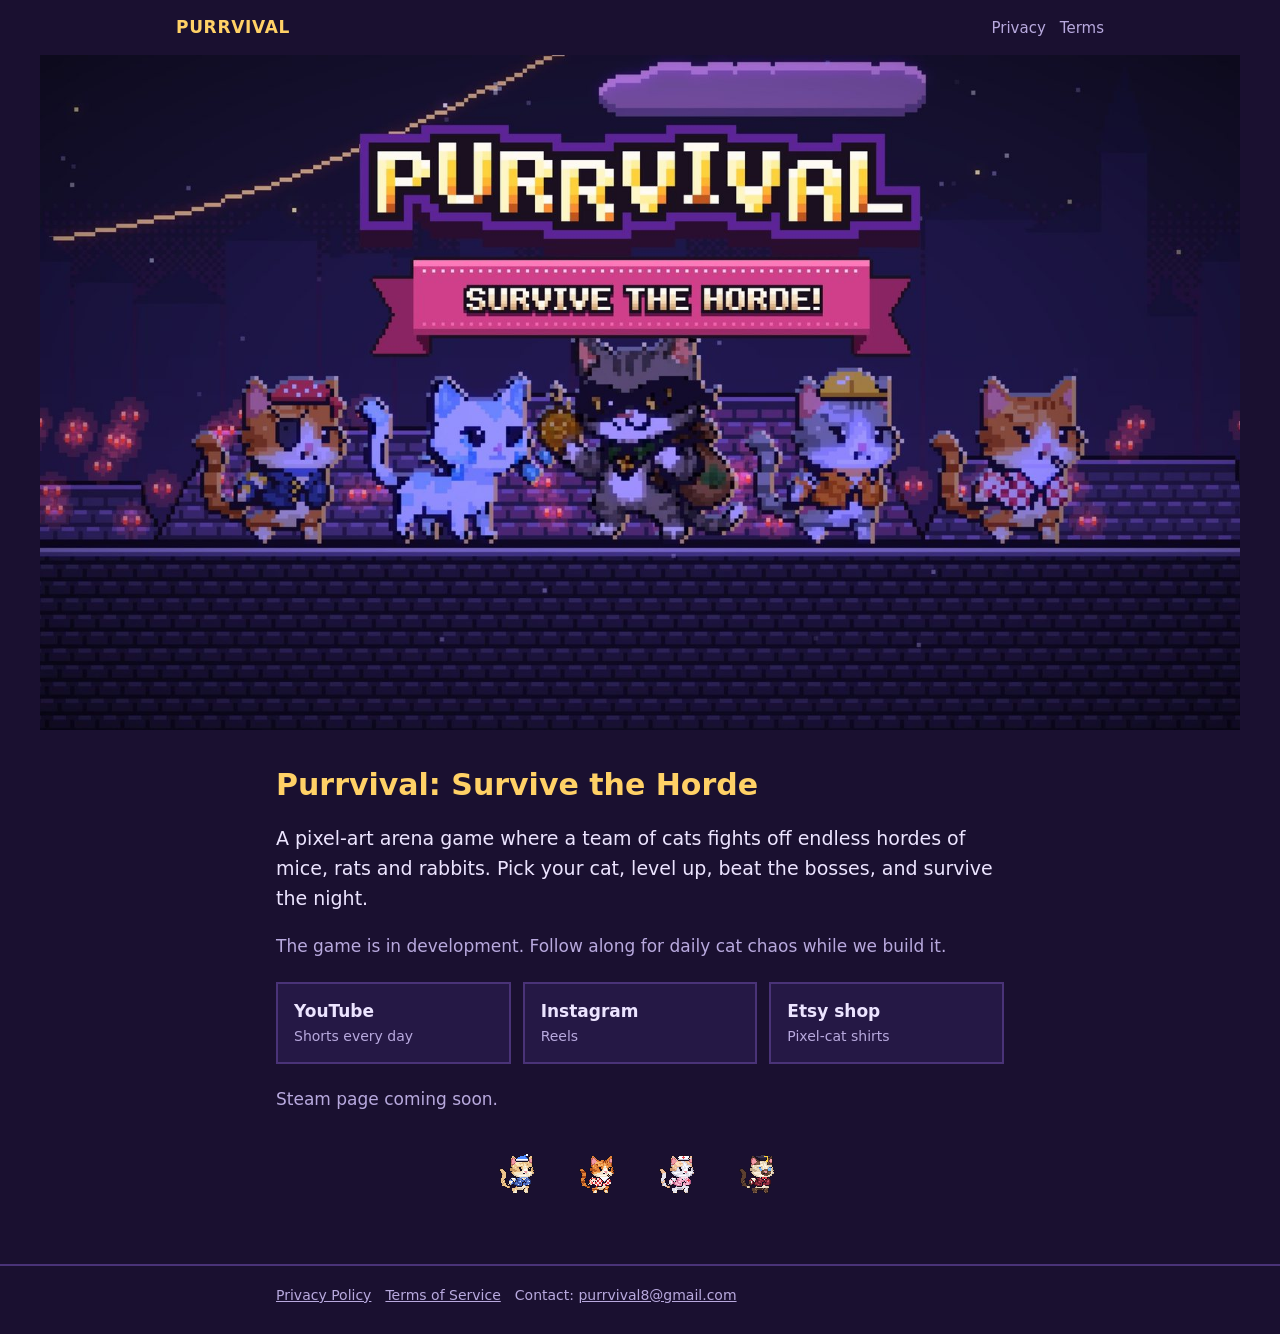
==== index.html @ 51f8344b "Purrvival site: home, privacy policy, terms" ====
<!doctype html>
<html lang="en">
<head>
<meta charset="utf-8">
<meta name="viewport" content="width=device-width, initial-scale=1">
<title>Purrvival: Survive the Horde</title>
<meta name="description" content="Purrvival: Survive the Horde is a pixel-art arena game where a team of cats fights off hordes of mice, rats and rabbits.">
<link rel="icon" href="img/icon.png">
<link rel="stylesheet" href="style.css">
</head>
<body>
<header class="top">
  <a class="home" href="./">PURRVIVAL</a>
  <nav><a href="privacy.html">Privacy</a><a href="terms.html">Terms</a></nav>
</header>
<div class="hero"><img src="img/hero.jpg" width="1600" height="900" alt="Purrvival: Survive the Horde. Five pixel-art cats stand on a rooftop at night, ready to fight."></div>
<main>
  <h1>Purrvival: Survive the Horde</h1>
  <p class="lead">A pixel-art arena game where a team of cats fights off endless hordes of mice, rats and rabbits. Pick your cat, level up, beat the bosses, and survive the night.</p>
  <p class="muted">The game is in development. Follow along for daily cat chaos while we build it.</p>
  <div class="links">
    <a href="https://www.youtube.com/@purrvival-t1u">YouTube<span>Shorts every day</span></a>
    <a href="https://www.instagram.com/purrvivalgame/">Instagram<span>Reels</span></a>
    <a href="https://www.etsy.com/shop/PurrvivalPixelCat">Etsy shop<span>Pixel-cat shirts</span></a>
  </div>
  <p class="muted">Steam page coming soon.</p>
  <div class="cats">
    <img class="pixel" src="img/biscuit.png" width="297" height="310" alt="Biscuit the cat">
    <img class="pixel" src="img/chonk.png" width="297" height="310" alt="Chonk the cat">
    <img class="pixel" src="img/mittens.png" width="297" height="310" alt="Mittens the cat">
    <img class="pixel" src="img/professor.png" width="297" height="310" alt="Professor the cat">
  </div>
</main>
<footer><div><a href="privacy.html">Privacy Policy</a><a href="terms.html">Terms of Service</a>Contact: <a href="mailto:purrvival8@gmail.com">purrvival8@gmail.com</a></div></footer>
</body>
</html>
---- style.css ----
:root {
  --bg: #1a1030;
  --panel: #251845;
  --line: #4a3378;
  --text: #ece4ff;
  --muted: #b8a9de;
  --gold: #ffd166;
  --pink: #ff5d8f;
  --link: #8fd3ff;
}
* { box-sizing: border-box; }
html { background: var(--bg); }
body {
  margin: 0; background: var(--bg); color: var(--text);
  font: 17px/1.6 system-ui, -apple-system, "Segoe UI", Roboto, sans-serif;
}
a { color: var(--link); }
img.pixel { image-rendering: pixelated; }
header.top {
  display: flex; align-items: center; justify-content: space-between; gap: 12px;
  max-width: 960px; margin: 0 auto; padding: 14px 16px;
}
header.top a.home { font-weight: 800; color: var(--gold); text-decoration: none; letter-spacing: .04em; }
header.top nav a { margin-left: 14px; color: var(--muted); text-decoration: none; font-size: 15px; }
header.top nav a:hover { color: var(--text); }
.hero { position: relative; max-width: 1200px; margin: 0 auto; }
.hero img { display: block; width: 100%; height: auto; }
main { max-width: 760px; margin: 0 auto; padding: 8px 16px 48px; }
h1, h2 { line-height: 1.25; }
h1 { font-size: 30px; margin: 28px 0 8px; color: var(--gold); }
h2 { font-size: 21px; margin: 32px 0 6px; color: var(--gold); }
.lead { font-size: 19px; color: var(--text); }
.muted { color: var(--muted); }
.links { display: grid; grid-template-columns: repeat(auto-fit, minmax(200px, 1fr)); gap: 12px; margin: 22px 0; }
.links a {
  display: block; padding: 14px 16px; border: 2px solid var(--line); background: var(--panel);
  color: var(--text); text-decoration: none; font-weight: 700;
}
.links a span { display: block; font-weight: 400; color: var(--muted); font-size: 14px; }
.links a:hover { border-color: var(--pink); }
.cats { display: flex; gap: 8px; justify-content: center; margin: 28px 0 0; }
.cats img { width: 72px; height: auto; }
footer { border-top: 2px solid var(--line); color: var(--muted); font-size: 14px; }
footer div { max-width: 760px; margin: 0 auto; padding: 18px 16px 28px; }
footer a { color: var(--muted); margin-right: 14px; }
@media (max-width: 520px) {
  header.top nav a { margin-left: 10px; font-size: 14px; }
  h1 { font-size: 25px; }
}
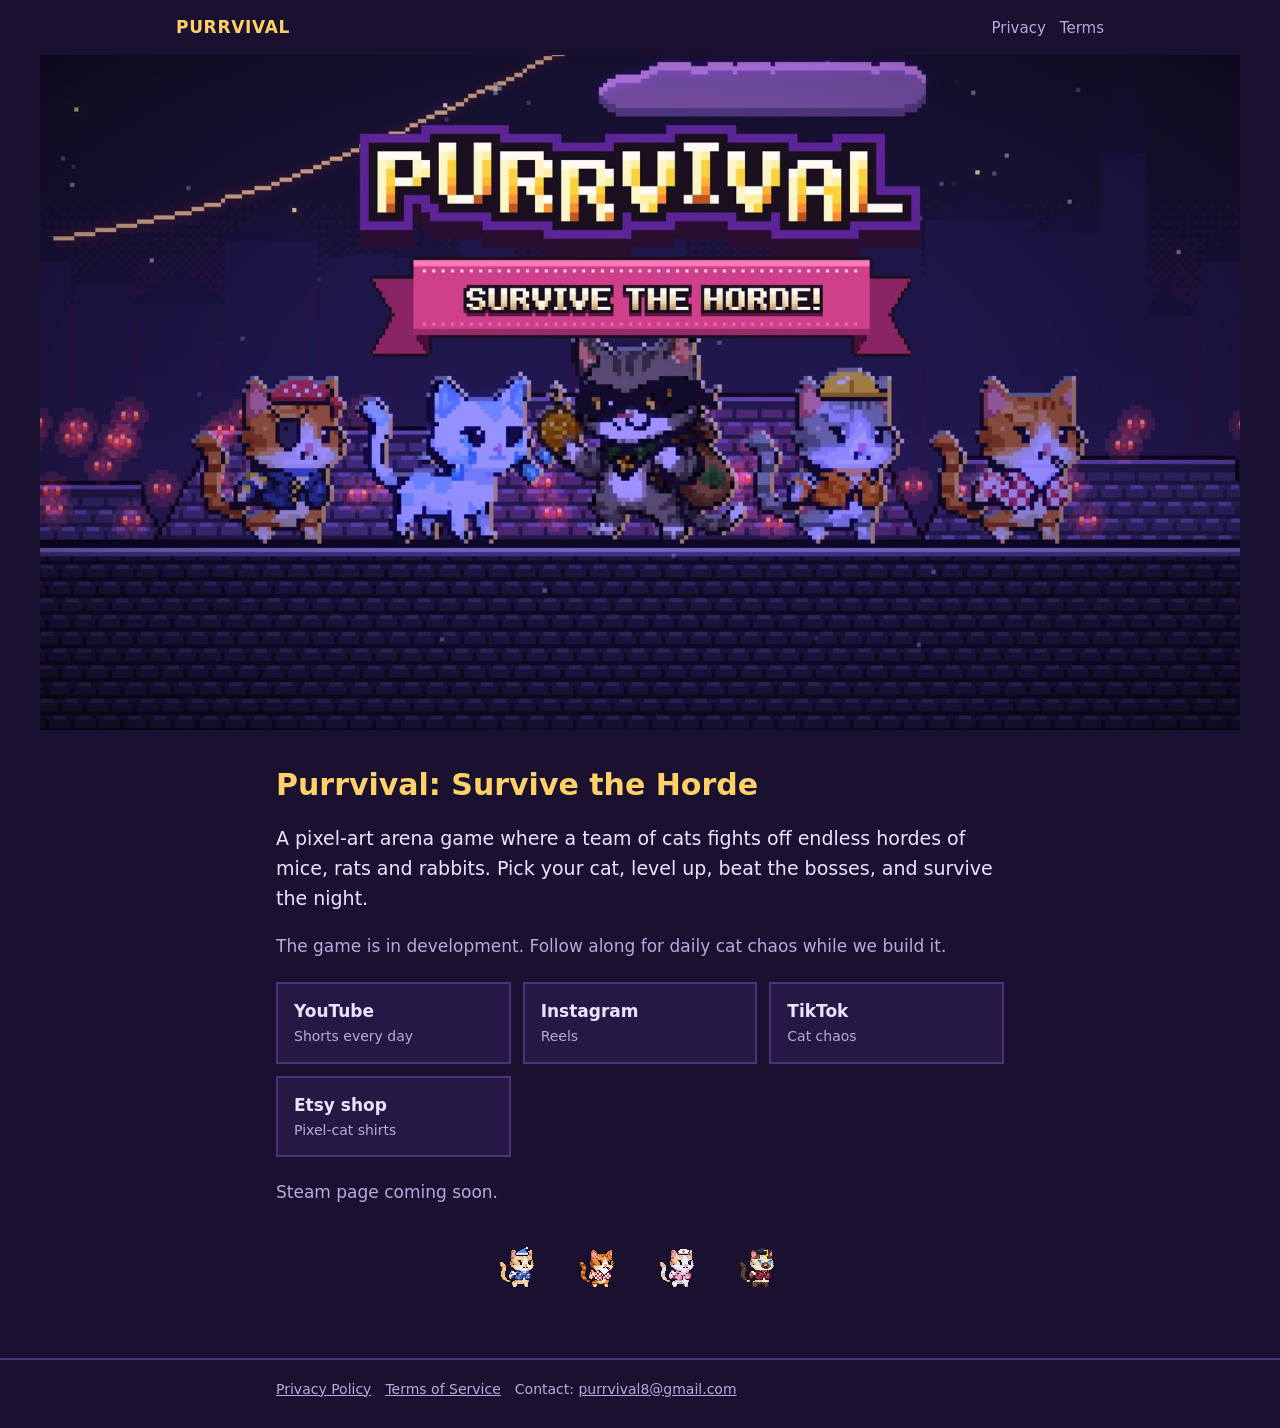
==== commit 02708847: "Add TikTok link" ====
--- a/index.html
+++ b/index.html
@@ -21,6 +21,7 @@
   <div class="links">
     <a href="https://www.youtube.com/@purrvival-t1u">YouTube<span>Shorts every day</span></a>
     <a href="https://www.instagram.com/purrvivalgame/">Instagram<span>Reels</span></a>
+    <a href="https://www.tiktok.com/@purrvival">TikTok<span>Cat chaos</span></a>
     <a href="https://www.etsy.com/shop/PurrvivalPixelCat">Etsy shop<span>Pixel-cat shirts</span></a>
   </div>
   <p class="muted">Steam page coming soon.</p>
